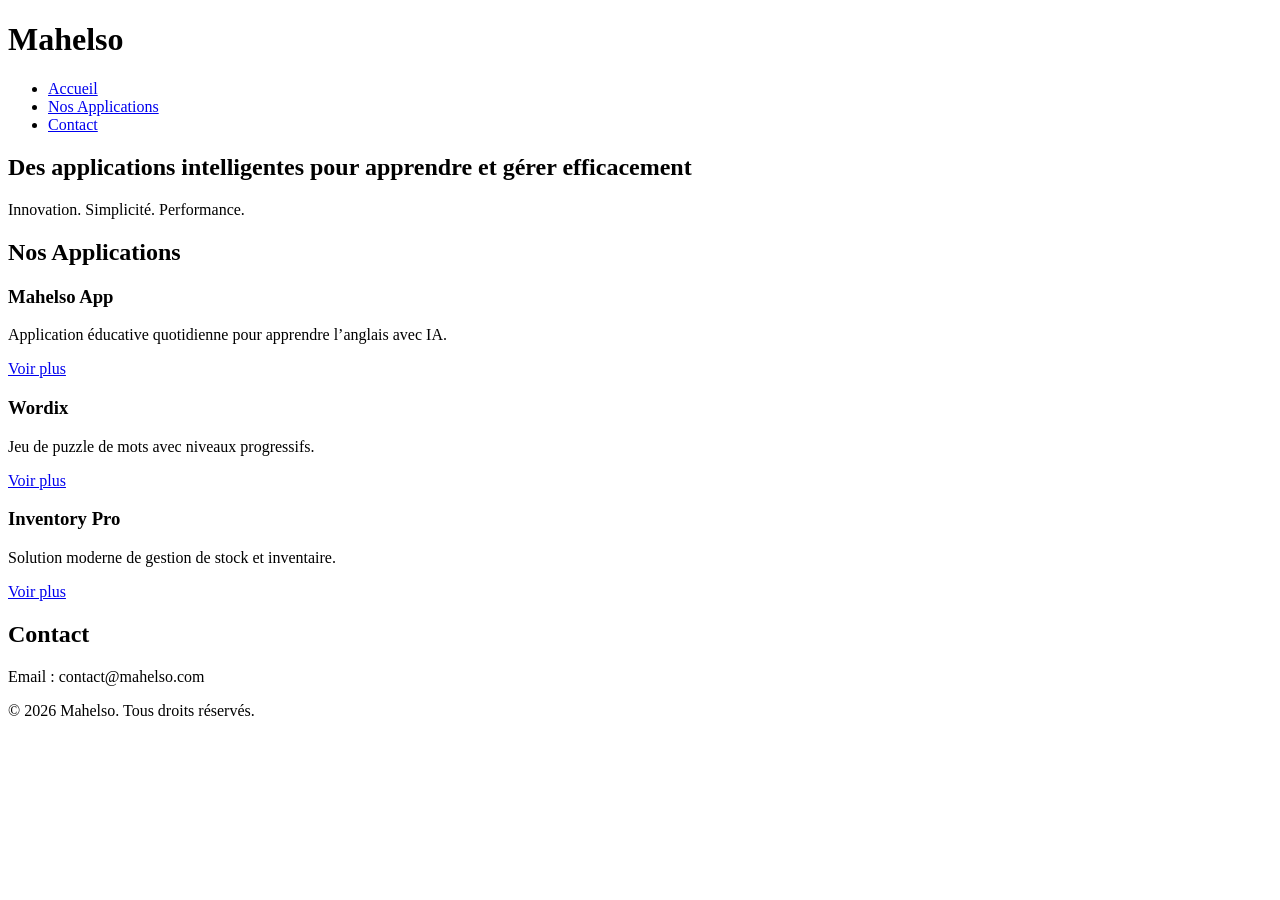
==== index.html @ 9aad1637 "Create index.html" ====
<!DOCTYPE html>
<html lang="fr">
<head>
  <meta charset="UTF-8">
  <meta name="viewport" content="width=device-width, initial-scale=1.0">
  <title>Mahelso | Applications éducatives et professionnelles</title>
  <meta name="description" content="Mahelso développe des applications mobiles éducatives et professionnelles innovantes.">
  <link rel="stylesheet" href="style.css">
</head>

<body>

<header>
  <div class="container">
    <h1 class="logo">Mahelso</h1>
    <nav>
      <ul>
        <li><a href="#home">Accueil</a></li>
        <li><a href="#apps">Nos Applications</a></li>
        <li><a href="#contact">Contact</a></li>
      </ul>
    </nav>
  </div>
</header>

<section id="home" class="hero">
  <div class="container">
    <h2>Des applications intelligentes pour apprendre et gérer efficacement</h2>
    <p>Innovation. Simplicité. Performance.</p>
  </div>
</section>

<section id="apps" class="apps-section">
  <div class="container">
    <h2>Nos Applications</h2>

    <div class="app-card">
      <h3>Mahelso App</h3>
      <p>Application éducative quotidienne pour apprendre l’anglais avec IA.</p>
      <a href="mahelso.html">Voir plus</a>
    </div>

    <div class="app-card">
      <h3>Wordix</h3>
      <p>Jeu de puzzle de mots avec niveaux progressifs.</p>
      <a href="wordix.html">Voir plus</a>
    </div>

    <div class="app-card">
      <h3>Inventory Pro</h3>
      <p>Solution moderne de gestion de stock et inventaire.</p>
      <a href="inventory.html">Voir plus</a>
    </div>

  </div>
</section>

<section id="contact" class="contact-section">
  <div class="container">
    <h2>Contact</h2>
    <p>Email : contact@mahelso.com</p>
  </div>
</section>

<footer>
  <p>© 2026 Mahelso. Tous droits réservés.</p>
</footer>

</body>
</html>
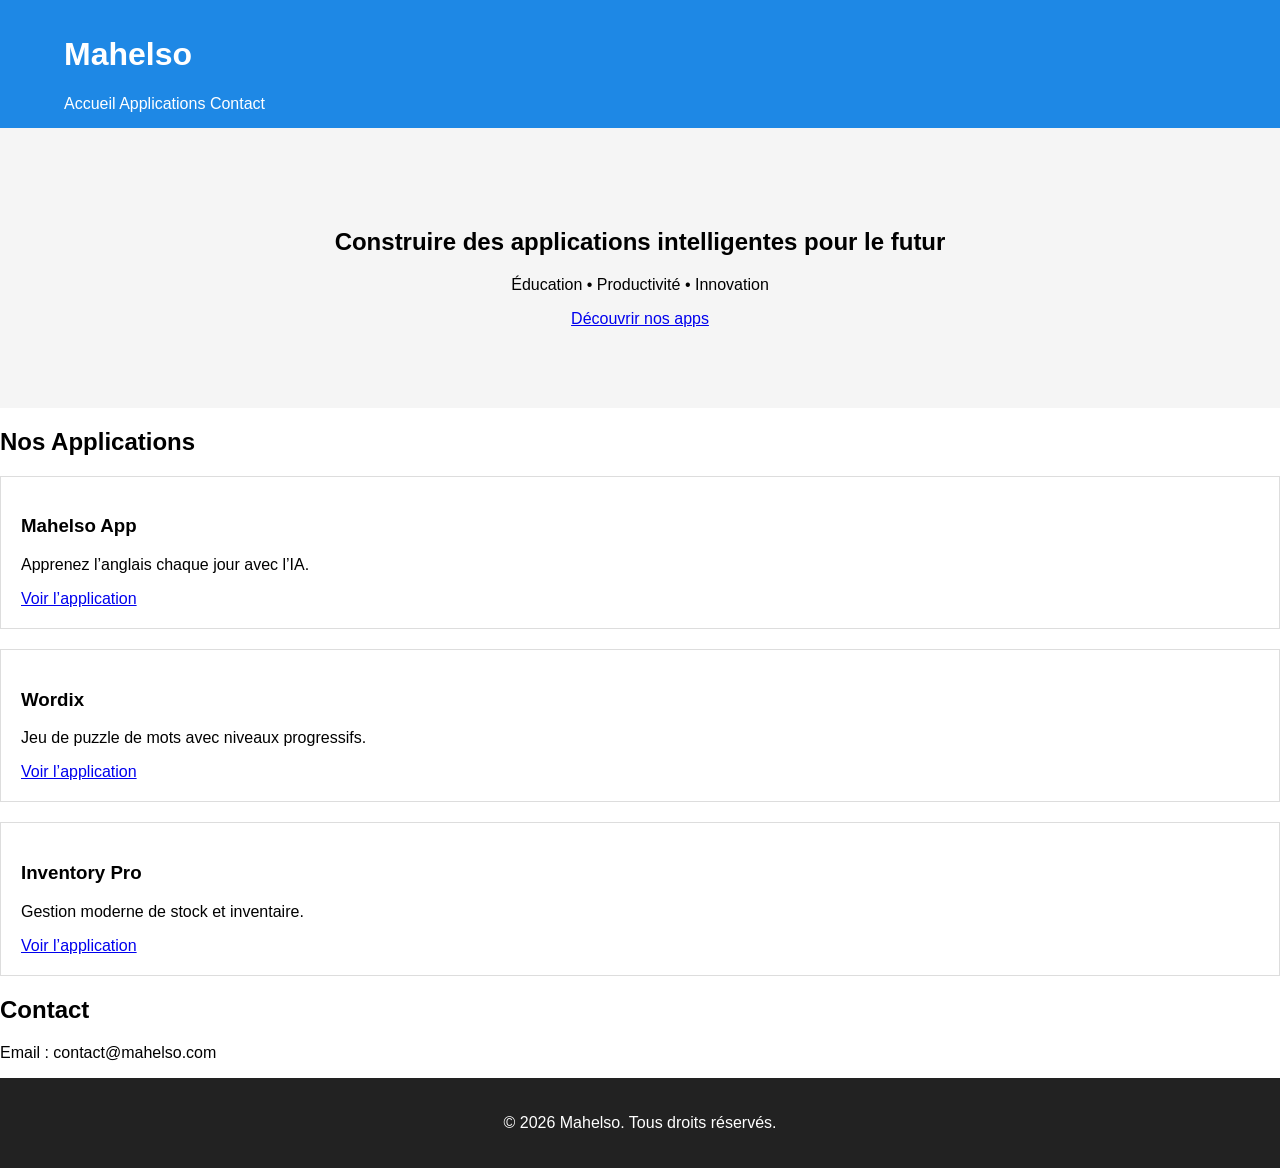
==== commit 56dc8cd7: "Update index.html" ====
--- a/index.html
+++ b/index.html
@@ -1,70 +1,79 @@
 <!DOCTYPE html>
 <html lang="fr">
 <head>
-  <meta charset="UTF-8">
-  <meta name="viewport" content="width=device-width, initial-scale=1.0">
-  <title>Mahelso | Applications éducatives et professionnelles</title>
-  <meta name="description" content="Mahelso développe des applications mobiles éducatives et professionnelles innovantes.">
-  <link rel="stylesheet" href="style.css">
+<meta charset="UTF-8">
+<meta name="viewport" content="width=device-width, initial-scale=1.0">
+
+<title>Mahelso | Applications Mobiles Intelligentes</title>
+<meta name="description" content="Mahelso développe des applications mobiles éducatives et professionnelles : Mahelso App, Wordix et Inventory Pro. Innovation, IA et performance.">
+<meta name="keywords" content="Mahelso, application éducative, apprendre anglais, jeu de mots, gestion stock, application mobile">
+<meta name="author" content="Mahelso">
+
+<meta property="og:title" content="Mahelso - Applications Mobiles Intelligentes">
+<meta property="og:description" content="Découvrez nos applications éducatives et professionnelles innovantes.">
+<meta property="og:type" content="website">
+
+<link rel="stylesheet" href="style.css">
+<link href="https://fonts.googleapis.com/css2?family=Poppins:wght@300;500;700&display=swap" rel="stylesheet">
 </head>
 
 <body>
 
 <header>
-  <div class="container">
+  <div class="container nav">
     <h1 class="logo">Mahelso</h1>
     <nav>
-      <ul>
-        <li><a href="#home">Accueil</a></li>
-        <li><a href="#apps">Nos Applications</a></li>
-        <li><a href="#contact">Contact</a></li>
-      </ul>
+      <a href="#home">Accueil</a>
+      <a href="#apps">Applications</a>
+      <a href="#contact">Contact</a>
     </nav>
   </div>
 </header>
 
 <section id="home" class="hero">
-  <div class="container">
-    <h2>Des applications intelligentes pour apprendre et gérer efficacement</h2>
-    <p>Innovation. Simplicité. Performance.</p>
+  <div class="hero-content">
+    <h2>Construire des applications intelligentes pour le futur</h2>
+    <p>Éducation • Productivité • Innovation</p>
+    <a href="#apps" class="btn">Découvrir nos apps</a>
   </div>
 </section>
 
-<section id="apps" class="apps-section">
-  <div class="container">
-    <h2>Nos Applications</h2>
+<section id="apps" class="apps">
+  <h2 class="section-title">Nos Applications</h2>
+
+  <div class="app-grid">
 
     <div class="app-card">
       <h3>Mahelso App</h3>
-      <p>Application éducative quotidienne pour apprendre l’anglais avec IA.</p>
-      <a href="mahelso.html">Voir plus</a>
+      <p>Apprenez l’anglais chaque jour avec l’IA.</p>
+      <a href="mahelso-app.html">Voir l’application</a>
     </div>
 
     <div class="app-card">
       <h3>Wordix</h3>
       <p>Jeu de puzzle de mots avec niveaux progressifs.</p>
-      <a href="wordix.html">Voir plus</a>
+      <a href="wordix.html">Voir l’application</a>
     </div>
 
     <div class="app-card">
       <h3>Inventory Pro</h3>
-      <p>Solution moderne de gestion de stock et inventaire.</p>
-      <a href="inventory.html">Voir plus</a>
+      <p>Gestion moderne de stock et inventaire.</p>
+      <a href="inventory.html">Voir l’application</a>
     </div>
 
   </div>
 </section>
 
-<section id="contact" class="contact-section">
-  <div class="container">
-    <h2>Contact</h2>
-    <p>Email : contact@mahelso.com</p>
-  </div>
+<section id="contact" class="contact">
+  <h2>Contact</h2>
+  <p>Email : contact@mahelso.com</p>
 </section>
 
 <footer>
   <p>© 2026 Mahelso. Tous droits réservés.</p>
 </footer>
 
+<script src="script.js"></script>
+
 </body>
-</html>
+</html>
--- a/style.css
+++ b/style.css
@@ -0,0 +1,50 @@
+body {
+  font-family: Arial, sans-serif;
+  margin: 0;
+  padding: 0;
+}
+
+header {
+  background: #1e88e5;
+  color: white;
+  padding: 15px 0;
+}
+
+.container {
+  width: 90%;
+  margin: auto;
+}
+
+nav ul {
+  list-style: none;
+  display: flex;
+  gap: 20px;
+}
+
+nav a {
+  color: white;
+  text-decoration: none;
+}
+
+.hero {
+  padding: 80px 0;
+  text-align: center;
+  background: #f5f5f5;
+}
+
+.apps-section {
+  padding: 50px 0;
+}
+
+.app-card {
+  border: 1px solid #ddd;
+  padding: 20px;
+  margin-bottom: 20px;
+}
+
+footer {
+  background: #222;
+  color: white;
+  text-align: center;
+  padding: 20px;
+}
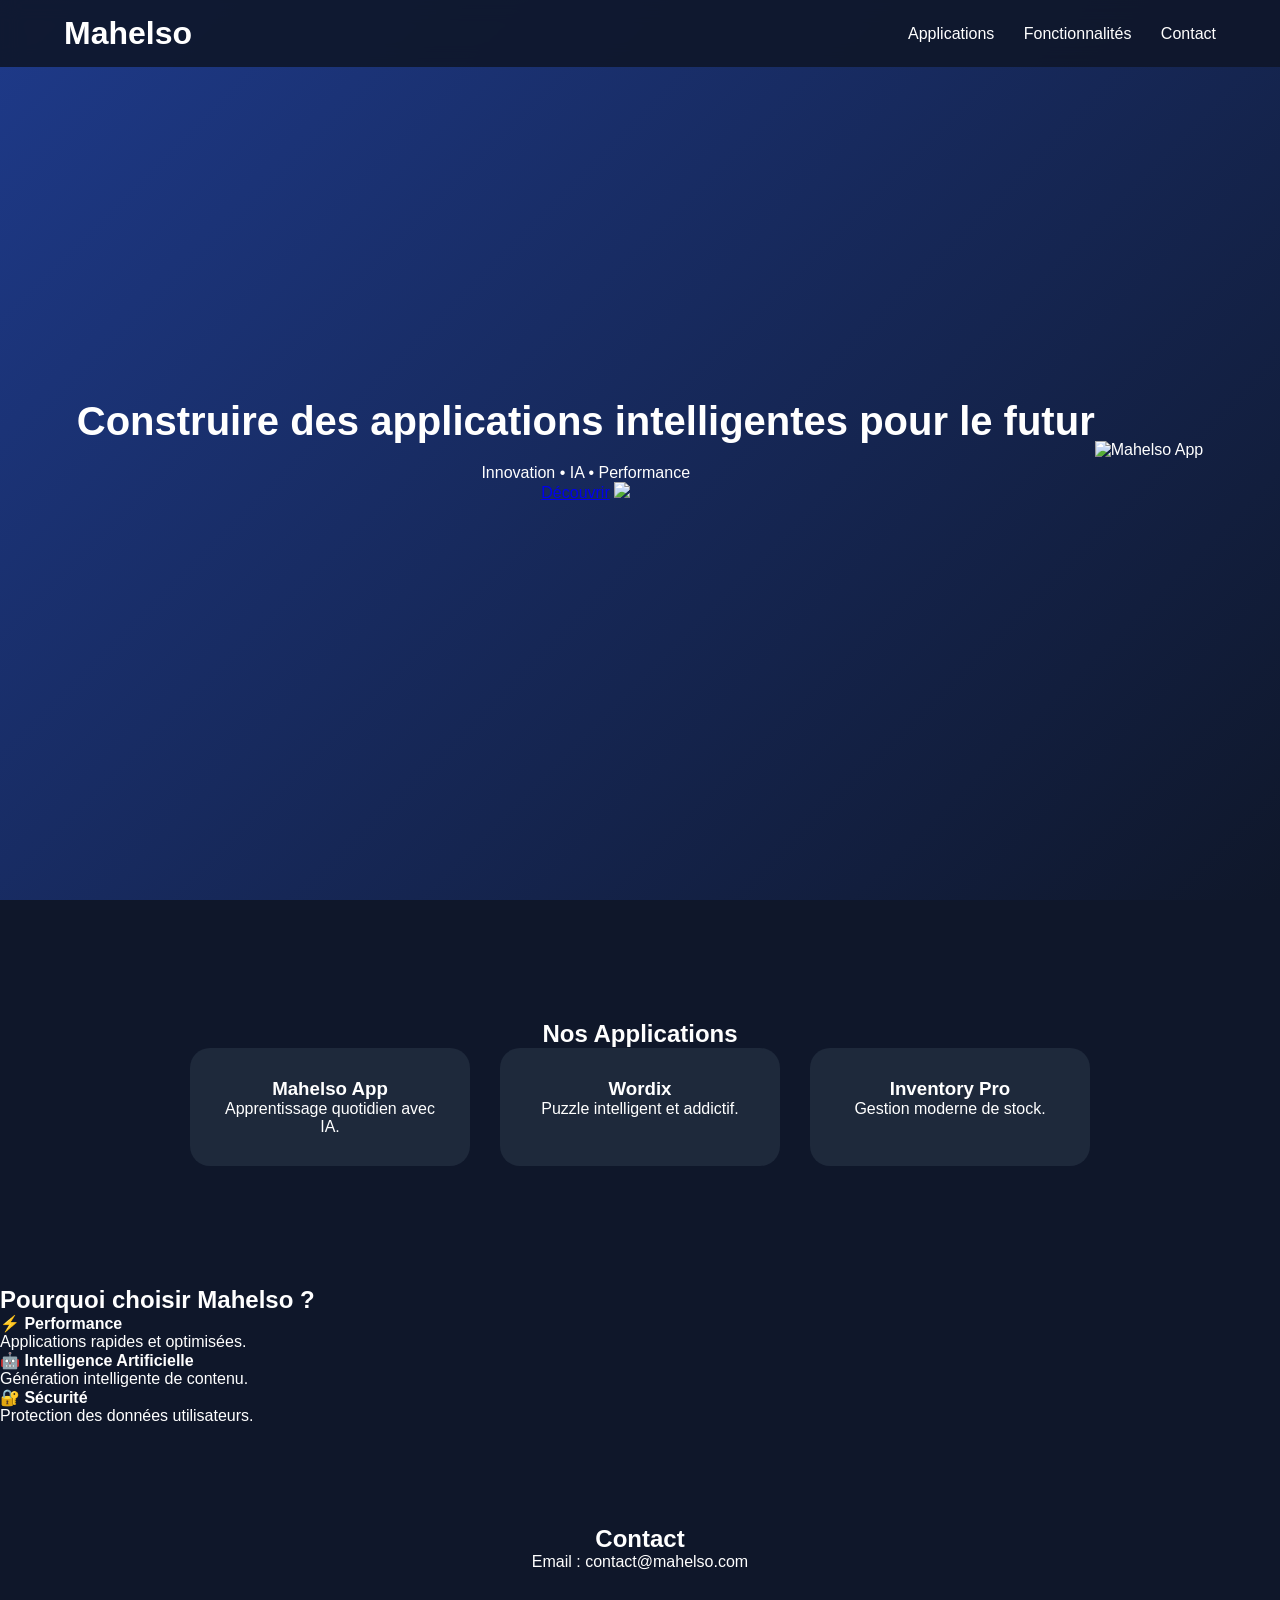
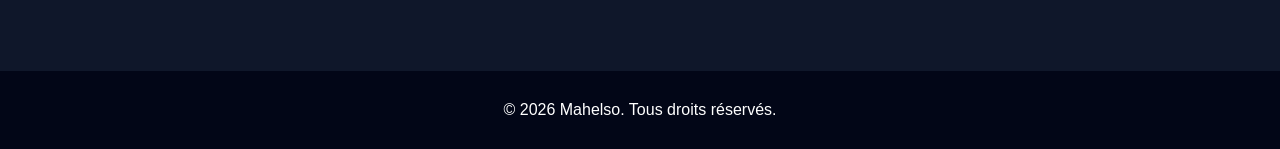
==== commit 5e0856c5: "Update index.html" ====
--- a/index.html
+++ b/index.html
@@ -5,12 +5,12 @@
 <meta name="viewport" content="width=device-width, initial-scale=1.0">
 
 <title>Mahelso | Applications Mobiles Intelligentes</title>
-<meta name="description" content="Mahelso développe des applications mobiles éducatives et professionnelles : Mahelso App, Wordix et Inventory Pro. Innovation, IA et performance.">
-<meta name="keywords" content="Mahelso, application éducative, apprendre anglais, jeu de mots, gestion stock, application mobile">
+<meta name="description" content="Mahelso développe des applications éducatives et professionnelles modernes : Mahelso App, Wordix et Inventory Pro.">
+<meta name="keywords" content="Mahelso, application éducative, apprendre anglais, puzzle mots, gestion stock">
 <meta name="author" content="Mahelso">
 
-<meta property="og:title" content="Mahelso - Applications Mobiles Intelligentes">
-<meta property="og:description" content="Découvrez nos applications éducatives et professionnelles innovantes.">
+<meta property="og:title" content="Mahelso - Applications Mobiles Innovantes">
+<meta property="og:description" content="Éducation et productivité boostées par l'IA.">
 <meta property="og:type" content="website">
 
 <link rel="stylesheet" href="style.css">
@@ -23,44 +23,70 @@
   <div class="container nav">
     <h1 class="logo">Mahelso</h1>
     <nav>
-      <a href="#home">Accueil</a>
       <a href="#apps">Applications</a>
+      <a href="#features">Fonctionnalités</a>
       <a href="#contact">Contact</a>
     </nav>
   </div>
 </header>
 
-<section id="home" class="hero">
-  <div class="hero-content">
+<section class="hero">
+  <div class="hero-text">
     <h2>Construire des applications intelligentes pour le futur</h2>
-    <p>Éducation • Productivité • Innovation</p>
-    <a href="#apps" class="btn">Découvrir nos apps</a>
+    <p>Innovation • IA • Performance</p>
+
+    <div class="buttons">
+      <a href="#apps" class="btn-primary">Découvrir</a>
+      <a href="#" class="btn-outline">
+        <img src="https://upload.wikimedia.org/wikipedia/commons/7/78/Google_Play_Store_badge_EN.svg" width="150">
+      </a>
+    </div>
+  </div>
+
+  <div class="hero-phone">
+    <img src="phone-mockup.png" alt="Mahelso App">
   </div>
 </section>
 
 <section id="apps" class="apps">
-  <h2 class="section-title">Nos Applications</h2>
+  <h2>Nos Applications</h2>
 
   <div class="app-grid">
-
     <div class="app-card">
       <h3>Mahelso App</h3>
-      <p>Apprenez l’anglais chaque jour avec l’IA.</p>
-      <a href="mahelso-app.html">Voir l’application</a>
+      <p>Apprentissage quotidien avec IA.</p>
     </div>
 
     <div class="app-card">
       <h3>Wordix</h3>
-      <p>Jeu de puzzle de mots avec niveaux progressifs.</p>
-      <a href="wordix.html">Voir l’application</a>
+      <p>Puzzle intelligent et addictif.</p>
     </div>
 
     <div class="app-card">
       <h3>Inventory Pro</h3>
-      <p>Gestion moderne de stock et inventaire.</p>
-      <a href="inventory.html">Voir l’application</a>
+      <p>Gestion moderne de stock.</p>
+    </div>
+  </div>
+</section>
+
+<section id="features" class="features">
+  <h2>Pourquoi choisir Mahelso ?</h2>
+
+  <div class="features-grid">
+    <div>
+      <h4>⚡ Performance</h4>
+      <p>Applications rapides et optimisées.</p>
     </div>
 
+    <div>
+      <h4>🤖 Intelligence Artificielle</h4>
+      <p>Génération intelligente de contenu.</p>
+    </div>
+
+    <div>
+      <h4>🔐 Sécurité</h4>
+      <p>Protection des données utilisateurs.</p>
+    </div>
   </div>
 </section>
 
--- a/style.css
+++ b/style.css
@@ -1,13 +1,23 @@
-body {
-  font-family: Arial, sans-serif;
+* {
   margin: 0;
   padding: 0;
+  box-sizing: border-box;
+  font-family: 'Poppins', sans-serif;
+}
+
+body {
+  background: #0f172a;
+  color: white;
+  scroll-behavior: smooth;
 }
 
 header {
-  background: #1e88e5;
-  color: white;
+  position: fixed;
+  width: 100%;
+  background: rgba(15, 23, 42, 0.9);
+  backdrop-filter: blur(10px);
   padding: 15px 0;
+  z-index: 1000;
 }
 
 .container {
@@ -15,36 +25,99 @@
   margin: auto;
 }
 
-nav ul {
-  list-style: none;
+.nav {
   display: flex;
-  gap: 20px;
+  justify-content: space-between;
+  align-items: center;
 }
 
 nav a {
+  margin-left: 25px;
   color: white;
+  text-decoration: none;
+  transition: 0.3s;
+}
+
+nav a:hover {
+  color: #38bdf8;
+}
+
+.hero {
+  height: 100vh;
+  display: flex;
+  align-items: center;
+  justify-content: center;
+  text-align: center;
+  background: linear-gradient(135deg, #1e3a8a, #0f172a);
+}
+
+.hero h2 {
+  font-size: 2.5rem;
+  margin-bottom: 20px;
+  animation: fadeIn 1.5s ease;
+}
+
+.btn {
+  padding: 12px 25px;
+  background: #38bdf8;
+  border-radius: 30px;
+  text-decoration: none;
+  color: black;
+  font-weight: bold;
+  transition: 0.3s;
+}
+
+.btn:hover {
+  background: white;
+}
+
+.apps {
+  padding: 120px 0;
+  text-align: center;
+}
+
+.section-title {
+  margin-bottom: 50px;
+  font-size: 2rem;
+}
+
+.app-grid {
+  display: flex;
+  gap: 30px;
+  justify-content: center;
+  flex-wrap: wrap;
+}
+
+.app-card {
+  background: #1e293b;
+  padding: 30px;
+  border-radius: 20px;
+  width: 280px;
+  transition: 0.4s;
+}
+
+.app-card:hover {
+  transform: translateY(-10px);
+  box-shadow: 0 20px 40px rgba(0,0,0,0.4);
+}
+
+.app-card a {
+  color: #38bdf8;
   text-decoration: none;
 }
 
-.hero {
-  padding: 80px 0;
+.contact {
+  padding: 100px 0;
   text-align: center;
-  background: #f5f5f5;
-}
-
-.apps-section {
-  padding: 50px 0;
-}
-
-.app-card {
-  border: 1px solid #ddd;
-  padding: 20px;
-  margin-bottom: 20px;
 }
 
 footer {
-  background: #222;
-  color: white;
+  padding: 30px 0;
   text-align: center;
-  padding: 20px;
+  background: #020617;
 }
+
+@keyframes fadeIn {
+  from {opacity: 0; transform: translateY(20px);}
+  to {opacity: 1; transform: translateY(0);}
+}
